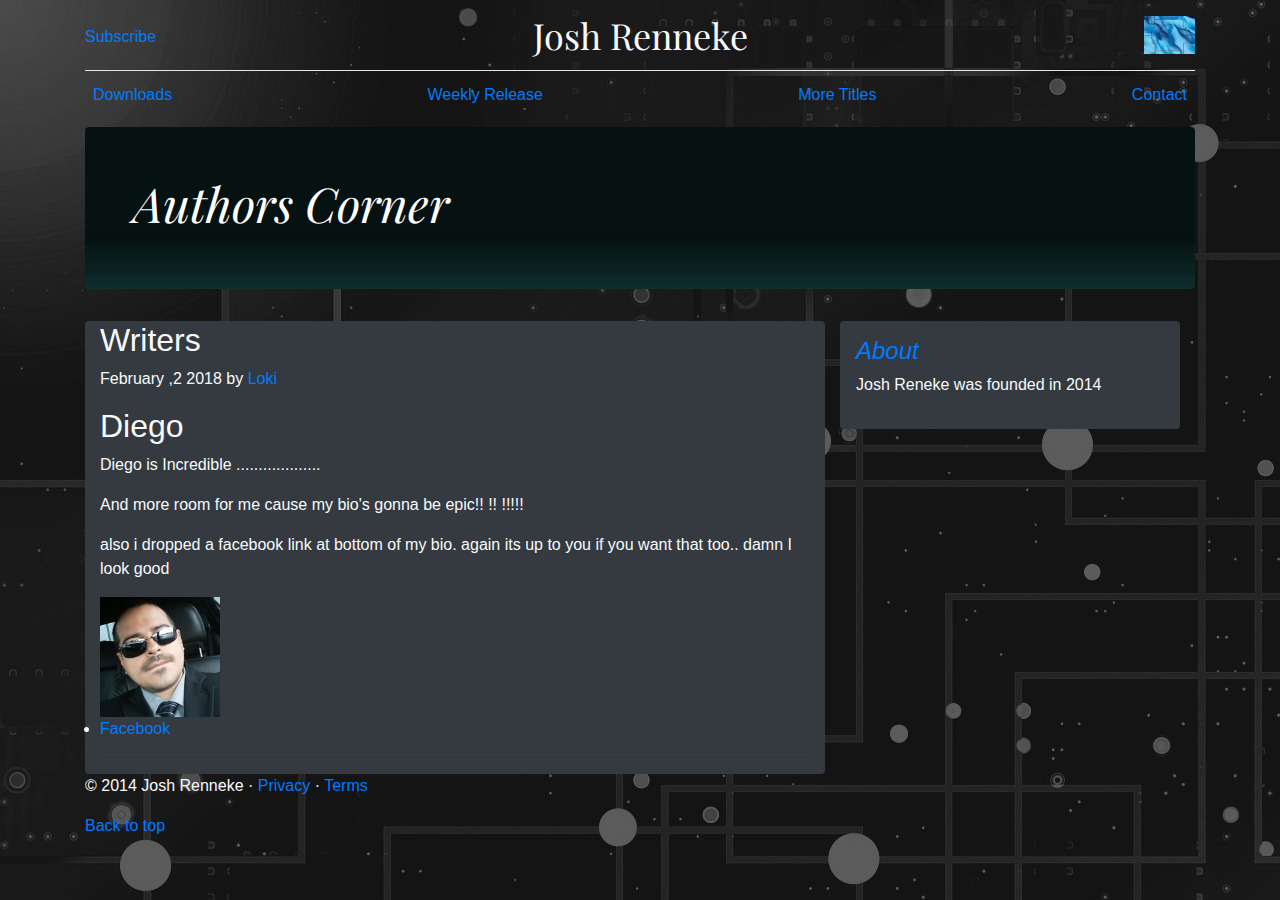
==== aboutpage.html @ ddbf782f "new site" ====
<!doctype html>
<html lang="en">
  <head>
    <meta charset="utf-8">
    <meta name="viewport" content="width=device-width, initial-scale=1, shrink-to-fit=no">
    <meta name="description" content="">
    <meta name="author" content="">
    <link rel="icon" href="favicon.ico">

    <title>Josh Renneke</title>

    <!-- Bootstrap core CSS -->
    <link href="dist/css/bootstrap.min.css" rel="stylesheet">

    <!-- Custom styles for this template -->
    <link href="https://fonts.googleapis.com/css?family=Playfair+Display:700,900" rel="stylesheet">
    <link href="css/blog.css" rel="stylesheet">
  </head>

  <body>
<main>
    <div class="container">
      <header class="blog-header py-3">
        <div class="row flex-nowrap justify-content-between align-items-center">
          <div class="col-4 pt-1">
            <a class="" href="#mc_embed_signup">Subscribe</a>
          </div>
          <div class="col-4 text-center">
            <a class="blog-header-logo text-light" href="https://androideputies.github.io">Josh Renneke</a>
          </div>
          <div class="col-4 d-flex justify-content-end align-items-center">
            <img class="card-img-right flex-auto d-none d-md-block" src="images/backzsmall.jpg" alt="Card image cap" align="right"></div>
        </div>
      </header>


      <div class="nav-scroller py-1 mb-2">
        <nav class="nav d-flex justify-content-between">
           <a class="p-2" href="allbooks.html">Downloads</a>
          <a class="p-2" href="dawnoftheblackstarcontinues.html">Weekly Release</a>
          <a class="p-2" href="allbooks.html">More Titles</a>
          <a class="p-2" href="aboutpage.html">Contact</a>
        </nav>
      </div>

      <div class="jumbotron p-3 p-md-5 text-white rounded bg-dark">
        <div class="col-md-6 px-0">
          <h1 class="display-4 font-italic">Authors Corner</h1>
        </div>
      </div>


      <main role="main" class="container">
        <div class="row">
          <div class="col-md-8 blog-main bg-dark rounded">
          <div class="blog-post text-light">
            <h2 class="blog-post-title">Writers</h2>
            <p class="blog-post-meta">February ,2 2018 by <a href="#">Loki</a></p>


         
           <h2><a name="diegoz">Diego</a></h2>
            <p>Diego is Incredible ...................</p>
            <p>And more room for me cause my bio's gonna be epic!!   !!  !!!!!</p>
            <p>also i dropped a facebook link at bottom of my bio.  again its up to you if you want that too.. damn I look good </p>
             <img src="images/myprofilepic.jpg" alt="Card image cap">
             <li><a href="https://www.facebook.com/AndroidNoize/" target="_blank">Facebook</a></li>
             <hr>
          </div><!-- /.blog-post -->

        </div><!-- /.blog-main -->
        <aside class="col-md-4 blog-sidebar">
          <div class="p-3 mb-3 bg-dark rounded">
            <h4 class="font-italic text-primary">About</h4>
            <p class="text-light">Josh Reneke was founded in 2014 </p>
          </div>
        </aside><!-- /.blog-sidebar -->
      </div>
    </main><!-- /.container -->

    <footer class="blog-footer text-light">
       <p>&copy; 2014 Josh Renneke &middot; <a href="privpol.html">Privacy</a> &middot; <a href="terms.html">Terms</a></p>
      <p>
        <a href="#">Back to top</a>
      </p>
    </footer>

    <!-- Bootstrap core JavaScript
    ================================================== -->
    <!-- Placed at the end of the document so the pages load faster -->
    <script src="https://code.jquery.com/jquery-3.2.1.slim.min.js" integrity="sha384-KJ3o2DKtIkvYIK3UENzmM7KCkRr/rE9/Qpg6aAZGJwFDMVNA/GpGFF93hXpG5KkN" crossorigin="anonymous"></script>
    <script>window.jQuery || document.write('<script src="assets/js/vendor/jquery-slim.min.js"><\/script>')</script>
    <script src="assets/js/vendor/popper.min.js"></script>
    <script src="dist/js/bootstrap.min.js"></script>
    <script src="assets/js/vendor/holder.min.js"></script>
    <script>
      Holder.addTheme('thumb', {
        bg: '#55595c',
        fg: '#eceeef',
        text: 'Thumbnail'
      });
    </script>
  </body>
</html>
---- css/blog.css ----
/* stylelint-disable selector-list-comma-newline-after */
body {
 background-image: url("../images/backboardz.jpg");
  background-color: #1B2631;
}
pre {
    color: #00ff0a;
}​
.jumbotron .p-3 .p-md-5 .homez {
max-width:170px;
  max-height: 323px;
  margin-top: 20px;
  margin-bottom: 20px;
  margin-bottom: 20px;
  margin-top: 20px;
}
.homez img {
    max-height: 311px;
    vertical-align: middle;
    border-style: none;
    margin-bottom: 20px;
    margin-top: 20px;
    margin-left: 20px;
    margin-right: 20px;
}

.text-muted {
    color: #f1f1f1;
}

.blog-header {
  line-height: 1;
  border-bottom: 1px solid #e5e5e5;
}

.blog-header-logo {
  font-family: "Playfair Display", Georgia, "Times New Roman", serif;
  font-size: 2.25rem;
}
.blog-header-logo:hover {
  text-decoration: none;
}
.container .jumbotron{
  background-image: url("../images/shortbp.jpg");
  background-position: right;
  background-size: cover;
h1, h2, h3, h4, h5, h6 {
  font-family: "Playfair Display", Georgia, "Times New Roman", serif;
}

.display-4 {
  font-size: 2.5rem;
}
@media (min-width: 768px) {
  .display-4 {
    font-size: 3rem;
  }
}

.nav-scroller {
  position: relative;
  z-index: 2;
  height: 2.75rem;
  overflow-y: hidden;
}

.nav-scroller .nav {
  display: -webkit-box;
  display: -ms-flexbox;
  display: flex;
  -ms-flex-wrap: nowrap;
  flex-wrap: nowrap;
  padding-bottom: 1rem;
  margin-top: -1px;
  overflow-x: auto;
  text-align: center;
  white-space: nowrap;
  -webkit-overflow-scrolling: touch;
}

.nav-scroller .nav-link {
  padding-top: .75rem;
  padding-bottom: .75rem;
  font-size: .875rem;
}

.card-img-right {
  height: 100%;
  border-radius: 0 3px 3px 0;
}

.flex-auto {
  -ms-flex: 0 0 auto;
  -webkit-box-flex: 0;
  flex: 0 0 auto;
}

.h-250 { height: 250px; }
@media (min-width: 768px) {
  .h-md-250 { height: 250px; }
}

.border-top { border-top: 1px solid #e5e5e5; }
.border-bottom { border-bottom: 1px solid #e5e5e5; }

.box-shadow { box-shadow: 0 .25rem .75rem rgba(0, 0, 0, .05); }

/*
 * Blog name and description
 */
.blog-title {
  margin-bottom: 0;
  font-size: 2rem;
  font-weight: 400;
}
.blog-description {
  font-size: 1.1rem;
  color: #999;
}

@media (min-width: 40em) {
  .blog-title {
    font-size: 3.5rem;
  }
}

/* Pagination */
.blog-pagination {
  margin-bottom: 4rem;
}
.blog-pagination > .btn {
  border-radius: 2rem;
}

/*
 * Blog posts
 */
.blog-post {
  margin-bottom: 4rem;
  text-color: #f8f9fa;
}
.blog-post-title {
  margin-bottom: .25rem;
  font-size: 2.5rem;
}
.blog-post-meta {
  margin-bottom: 1.25rem;
  color: #999;
}

/*
 * Footer
 */
.blog-footer {
  padding: 2.5rem 0;
  color: #999;

  text-align: center;
  background-color: ##f1f1f1;
  border-top: .05rem solid #e5e5e5;
}
.blog-footer p:last-child {
  margin-bottom: 0;
}
.table, .th, .td {
  border: 1px solid black;
  border-collapse: collapse;
}
.th, .td {
  padding: 5px;
  text-align: left;    
}
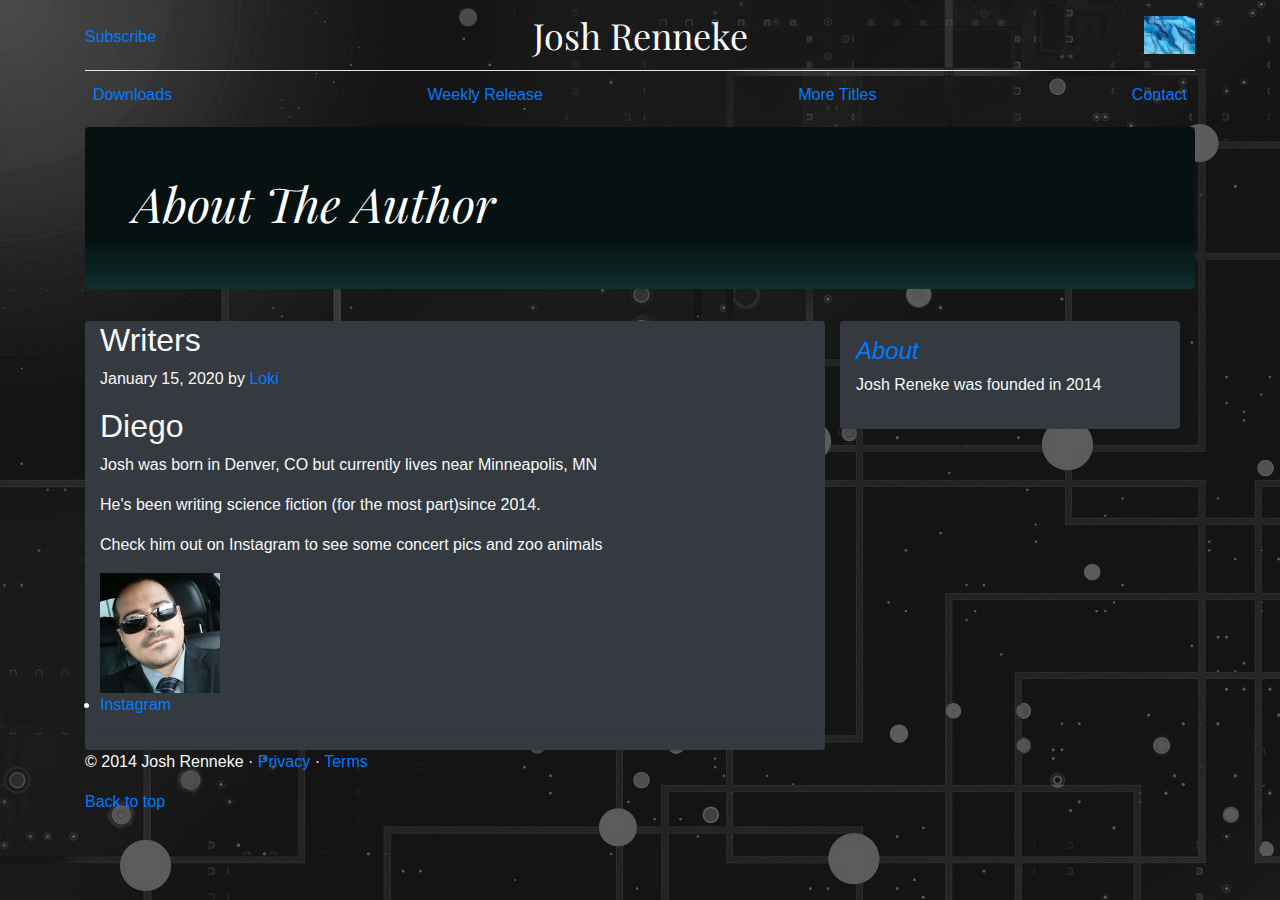
==== commit dc1a2671: "Text change" ====
--- a/aboutpage.html
+++ b/aboutpage.html
@@ -45,7 +45,7 @@
 
       <div class="jumbotron p-3 p-md-5 text-white rounded bg-dark">
         <div class="col-md-6 px-0">
-          <h1 class="display-4 font-italic">Authors Corner</h1>
+          <h1 class="display-4 font-italic">About The Author</h1>
         </div>
       </div>
 
@@ -55,16 +55,16 @@
           <div class="col-md-8 blog-main bg-dark rounded">
           <div class="blog-post text-light">
             <h2 class="blog-post-title">Writers</h2>
-            <p class="blog-post-meta">February ,2 2018 by <a href="#">Loki</a></p>
+            <p class="blog-post-meta">January 15, 2020 by <a href="#">Loki</a></p>
 
 
          
            <h2><a name="diegoz">Diego</a></h2>
-            <p>Diego is Incredible ...................</p>
-            <p>And more room for me cause my bio's gonna be epic!!   !!  !!!!!</p>
-            <p>also i dropped a facebook link at bottom of my bio.  again its up to you if you want that too.. damn I look good </p>
+            <p>Josh was born in Denver, CO but currently lives near Minneapolis, MN</p>
+            <p>He's been writing science fiction (for the most part)since 2014.</p>
+            <p>Check him out on Instagram to see some concert pics and zoo animals</p>
              <img src="images/myprofilepic.jpg" alt="Card image cap">
-             <li><a href="https://www.facebook.com/AndroidNoize/" target="_blank">Facebook</a></li>
+             <li><a href="https://www.instagram.com/deleca/" target="_blank">Instagram</a></li>
              <hr>
           </div><!-- /.blog-post -->
 
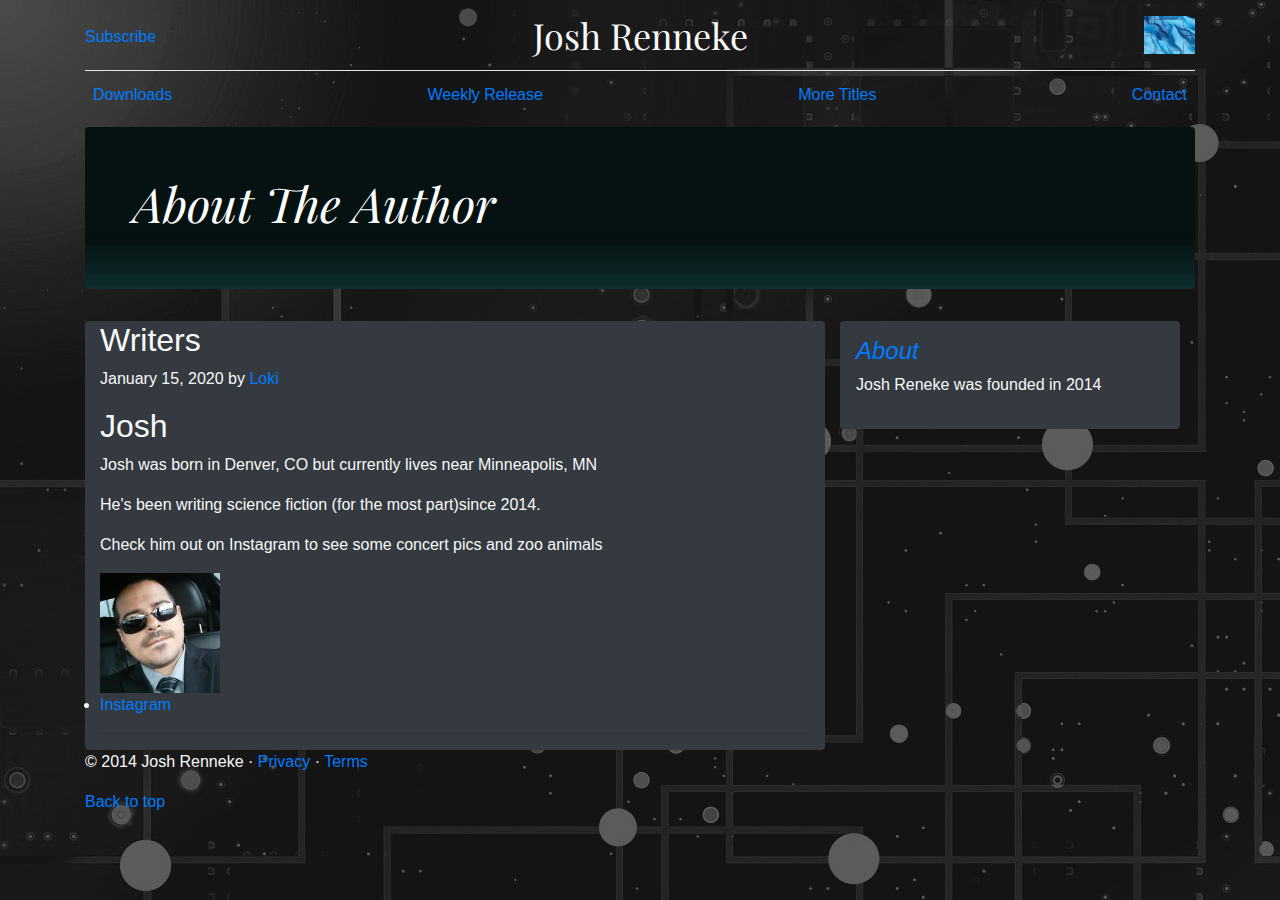
==== commit 973f158c: "Text" ====
--- a/aboutpage.html
+++ b/aboutpage.html
@@ -59,7 +59,7 @@
 
 
          
-           <h2><a name="diegoz">Diego</a></h2>
+           <h2><a name="diegoz">Josh</a></h2>
             <p>Josh was born in Denver, CO but currently lives near Minneapolis, MN</p>
             <p>He's been writing science fiction (for the most part)since 2014.</p>
             <p>Check him out on Instagram to see some concert pics and zoo animals</p>
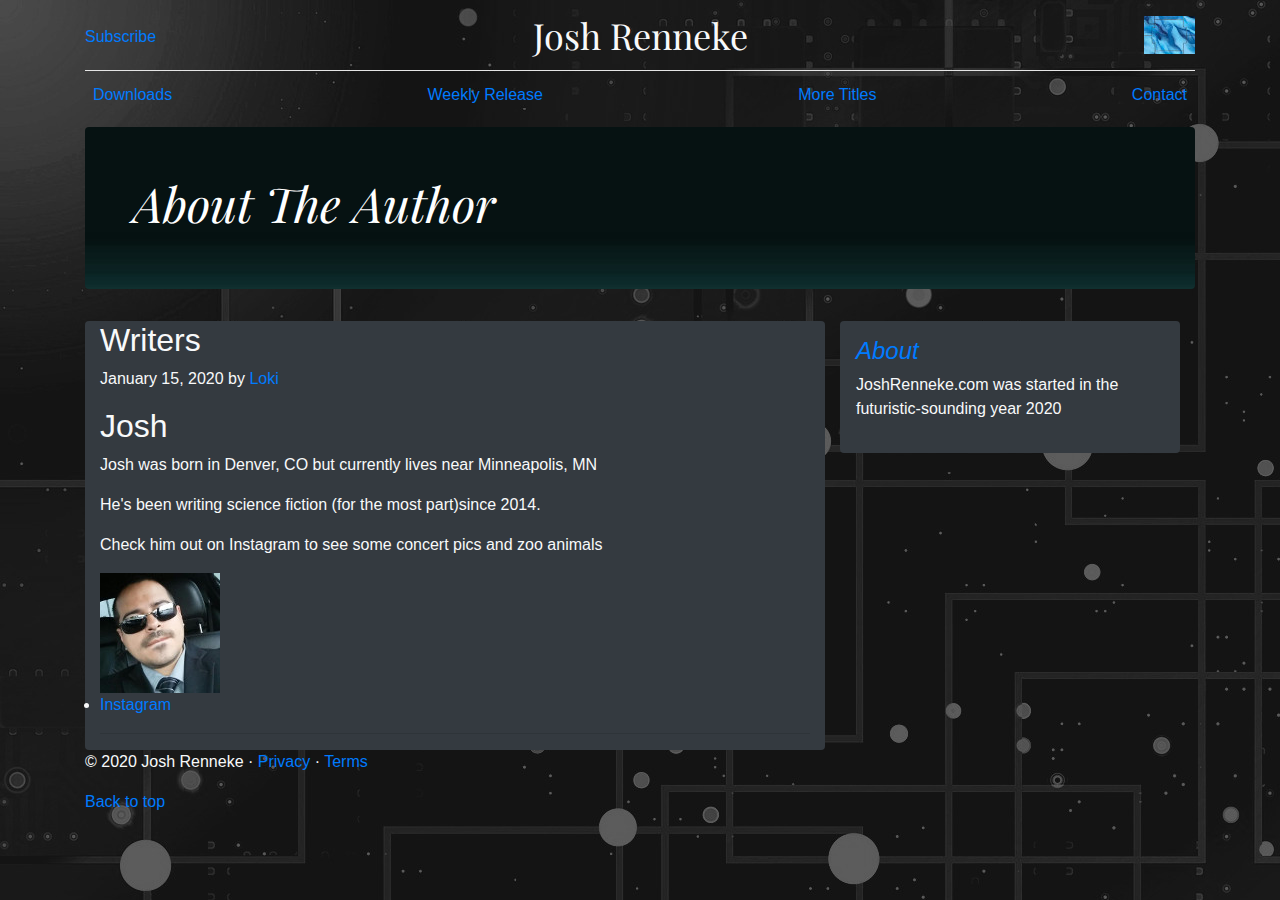
==== commit 7521edf0: "Text change" ====
--- a/aboutpage.html
+++ b/aboutpage.html
@@ -72,14 +72,14 @@
         <aside class="col-md-4 blog-sidebar">
           <div class="p-3 mb-3 bg-dark rounded">
             <h4 class="font-italic text-primary">About</h4>
-            <p class="text-light">Josh Reneke was founded in 2014 </p>
+            <p class="text-light">JoshRenneke.com was started in the futuristic-sounding year 2020 </p>
           </div>
         </aside><!-- /.blog-sidebar -->
       </div>
     </main><!-- /.container -->
 
     <footer class="blog-footer text-light">
-       <p>&copy; 2014 Josh Renneke &middot; <a href="privpol.html">Privacy</a> &middot; <a href="terms.html">Terms</a></p>
+       <p>&copy; 2020 Josh Renneke &middot; <a href="privpol.html">Privacy</a> &middot; <a href="terms.html">Terms</a></p>
       <p>
         <a href="#">Back to top</a>
       </p>
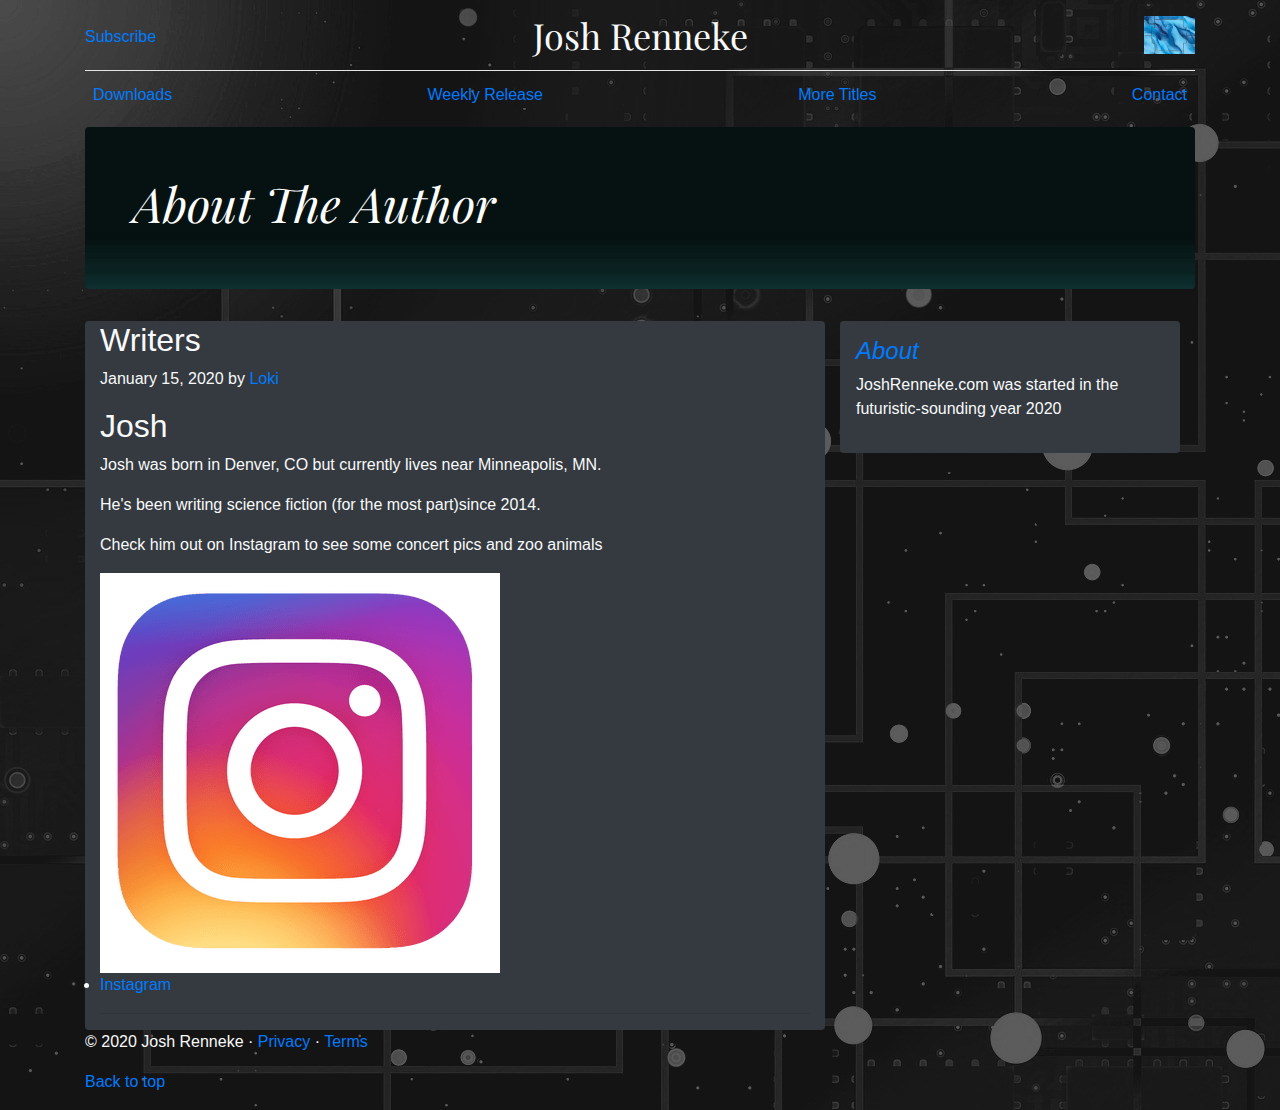
==== commit da6c0c69: "text change" ====
--- a/aboutpage.html
+++ b/aboutpage.html
@@ -60,7 +60,7 @@
 
          
            <h2><a name="diegoz">Josh</a></h2>
-            <p>Josh was born in Denver, CO but currently lives near Minneapolis, MN</p>
+            <p>Josh was born in Denver, CO but currently lives near Minneapolis, MN.</p>
             <p>He's been writing science fiction (for the most part)since 2014.</p>
             <p>Check him out on Instagram to see some concert pics and zoo animals</p>
              <img src="images/myprofilepic.jpg" alt="Card image cap">
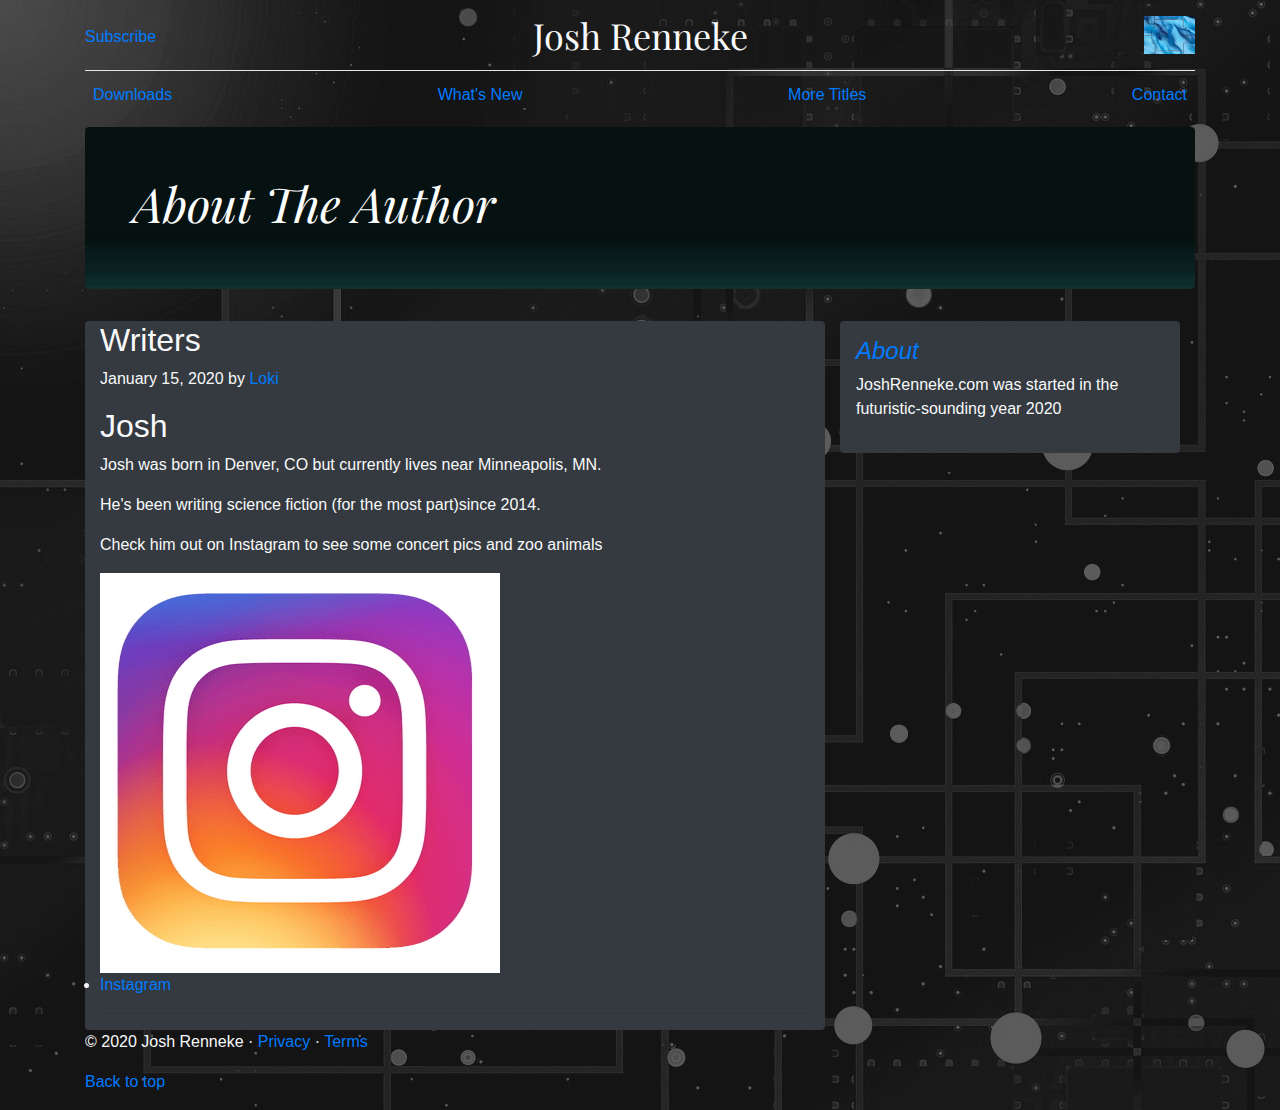
==== commit b00be07c: "Text change" ====
--- a/aboutpage.html
+++ b/aboutpage.html
@@ -26,7 +26,7 @@
             <a class="" href="#mc_embed_signup">Subscribe</a>
           </div>
           <div class="col-4 text-center">
-            <a class="blog-header-logo text-light" href="https://androideputies.github.io">Josh Renneke</a>
+            <a class="blog-header-logo text-light" href="https://joshrenneke.com/">Josh Renneke</a>
           </div>
           <div class="col-4 d-flex justify-content-end align-items-center">
             <img class="card-img-right flex-auto d-none d-md-block" src="images/backzsmall.jpg" alt="Card image cap" align="right"></div>
@@ -37,7 +37,7 @@
       <div class="nav-scroller py-1 mb-2">
         <nav class="nav d-flex justify-content-between">
            <a class="p-2" href="allbooks.html">Downloads</a>
-          <a class="p-2" href="dawnoftheblackstarcontinues.html">Weekly Release</a>
+          <a class="p-2" href="dawnoftheblackstarcontinues.html">What's New</a>
           <a class="p-2" href="allbooks.html">More Titles</a>
           <a class="p-2" href="aboutpage.html">Contact</a>
         </nav>
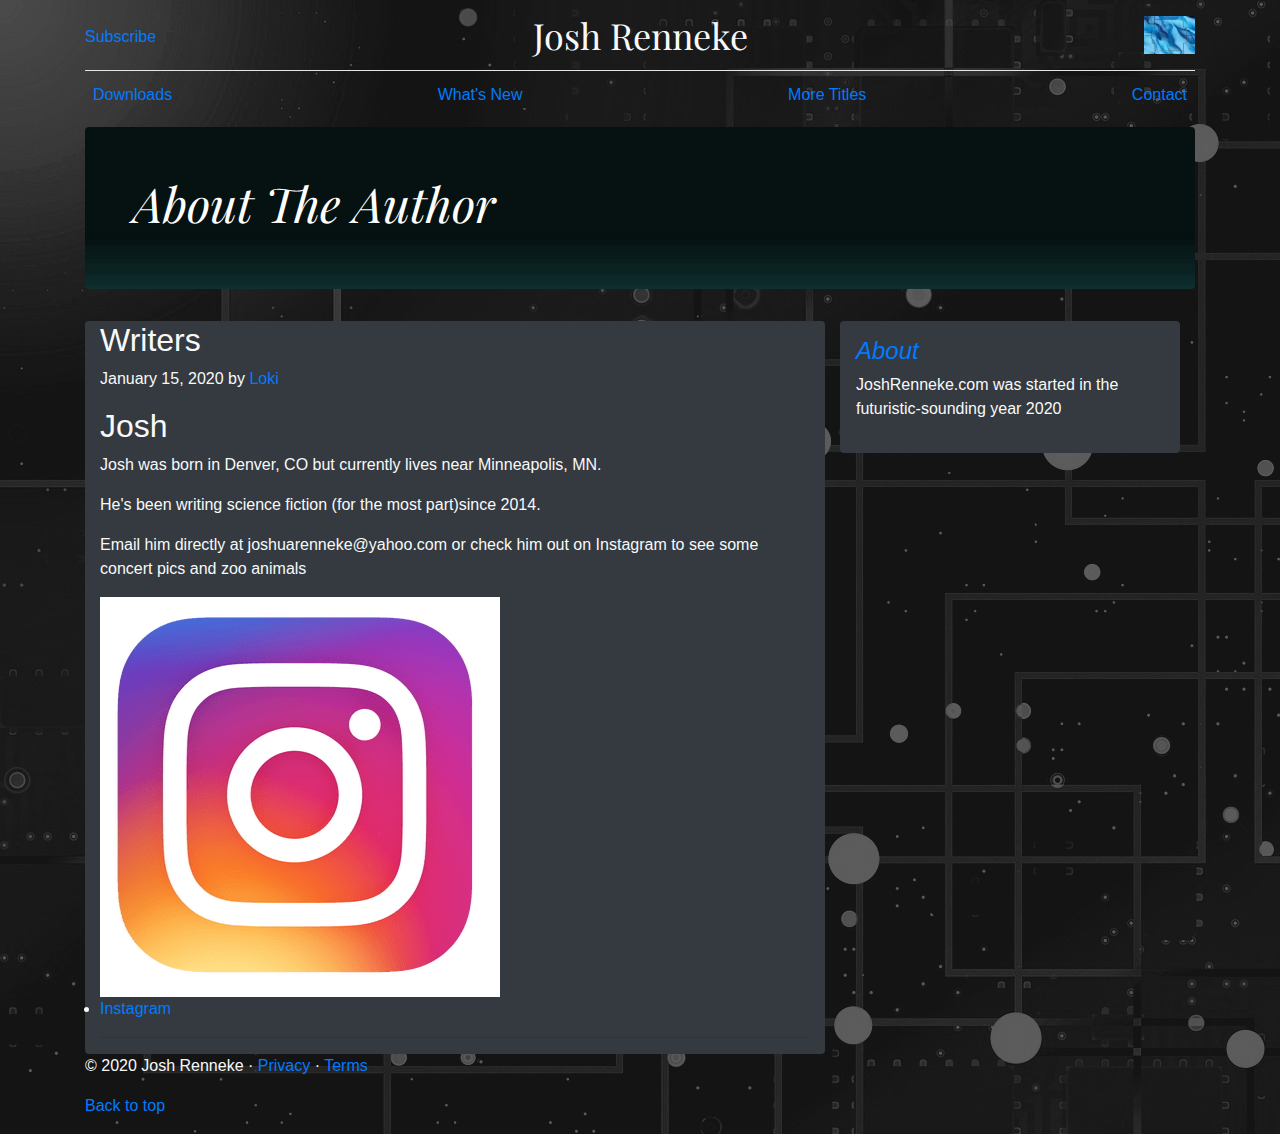
==== commit c0ba3e45: "text change" ====
--- a/aboutpage.html
+++ b/aboutpage.html
@@ -62,7 +62,7 @@
            <h2><a name="diegoz">Josh</a></h2>
             <p>Josh was born in Denver, CO but currently lives near Minneapolis, MN.</p>
             <p>He's been writing science fiction (for the most part)since 2014.</p>
-            <p>Check him out on Instagram to see some concert pics and zoo animals</p>
+            <p>Email him directly at joshuarenneke@yahoo.com or check him out on Instagram to see some concert pics and zoo animals</p>
              <img src="images/myprofilepic.jpg" alt="Card image cap">
              <li><a href="https://www.instagram.com/deleca/" target="_blank">Instagram</a></li>
              <hr>
